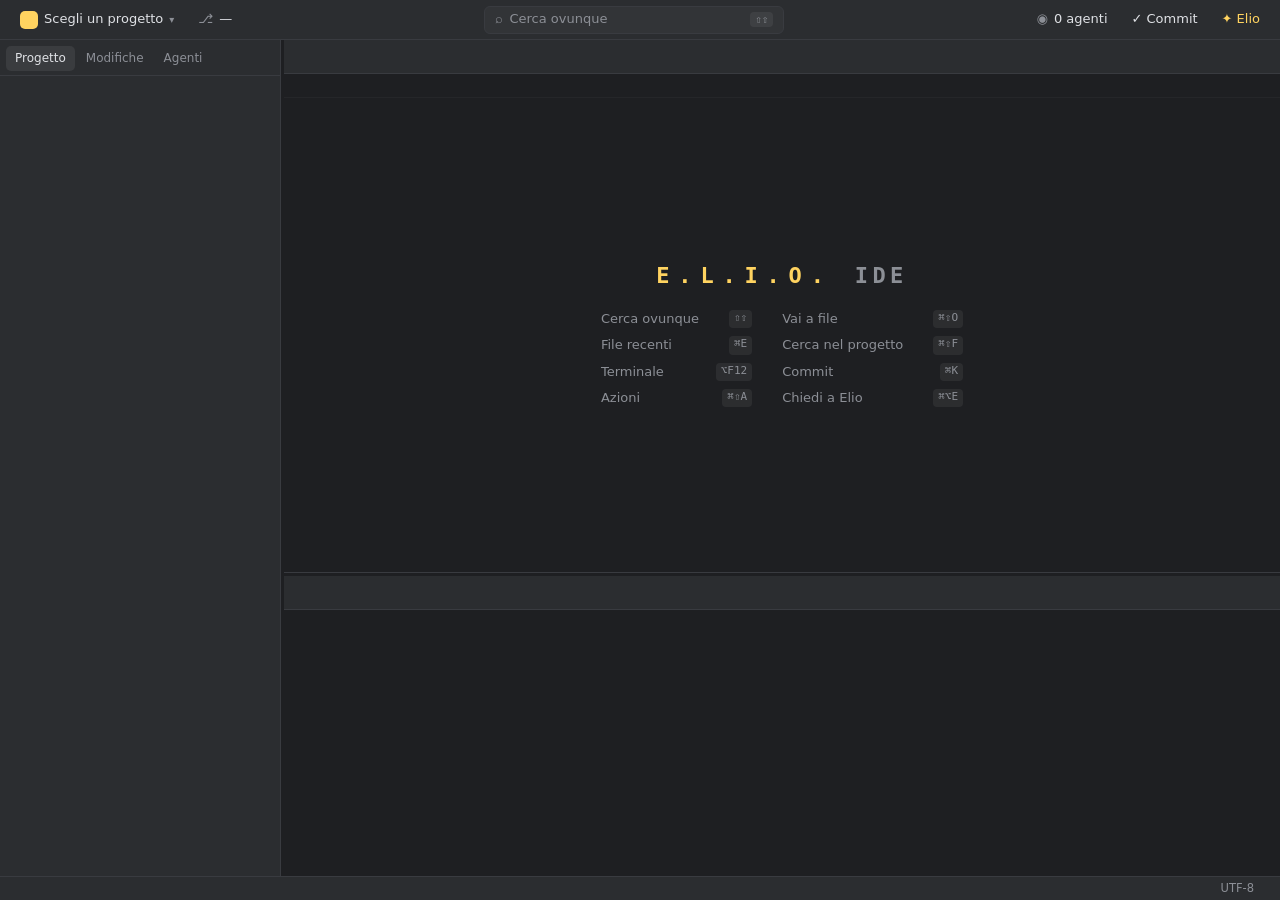
==== ide/index.html @ a1b3b277 "IDE inside Elio, Elio programs itself, mission reports in the app, phone voice fixes IDE (⌥⌘I, open_" ====
<!doctype html>
<html lang="it">
<head>
<meta charset="utf-8">
<title>Elio IDE</title>
<link rel="stylesheet" href="vendor/xterm/xterm.css">
<link rel="stylesheet" href="ide.css">
</head>
<body>
<div id="app">
  <header id="toolbar">
    <button id="projectBtn" class="tb-btn" title="Cambia progetto"><span class="dot"></span><span id="projectName">Scegli un progetto</span><span class="caret">▾</span></button>
    <button id="branchBtn" class="tb-btn" title="Branch"><span class="ico">⎇</span><span id="branchName">—</span></button>
    <span class="spacer"></span>
    <button id="searchBtn" class="tb-btn wide" title="Cerca ovunque (⇧⇧)"><span class="ico">⌕</span>Cerca ovunque <kbd>⇧⇧</kbd></button>
    <span class="spacer"></span>
    <button id="agentsBtn" class="tb-btn" title="Agenti"><span class="ico">◉</span><span id="agentsCount">0 agenti</span></button>
    <button id="commitBtn" class="tb-btn" title="Commit (⌘K)">✓ Commit</button>
    <button id="askBtn" class="tb-btn accent" title="Chiedi a Elio (⌘⌥E)">✦ Elio</button>
  </header>
  <div id="main">
    <aside id="side">
      <nav id="sideTabs">
        <button data-side="project" class="on" title="Progetto (⌘1)">Progetto</button>
        <button data-side="changes" title="Modifiche (⌘0)">Modifiche <span id="changesCount"></span></button>
        <button data-side="agents" title="Agenti">Agenti</button>
      </nav>
      <div id="sideBody">
        <div id="tree" class="side-pane on"></div>
        <div id="changes" class="side-pane"></div>
        <div id="agentsList" class="side-pane"></div>
      </div>
    </aside>
    <div id="vsplit" class="splitter v"></div>
    <section id="center">
      <div id="tabs"></div>
      <div id="crumbs"></div>
      <div id="banner" class="hidden"></div>
      <div id="editorWrap">
        <div id="editor"></div>
        <div id="diffEditor" class="hidden"></div>
        <div id="welcome">
          <div class="logo">E.L.I.O. <span>IDE</span></div>
          <div class="hints">
            <div><span>Cerca ovunque</span><kbd>⇧⇧</kbd></div>
            <div><span>Vai a file</span><kbd>⌘⇧O</kbd></div>
            <div><span>File recenti</span><kbd>⌘E</kbd></div>
            <div><span>Cerca nel progetto</span><kbd>⌘⇧F</kbd></div>
            <div><span>Terminale</span><kbd>⌥F12</kbd></div>
            <div><span>Commit</span><kbd>⌘K</kbd></div>
            <div><span>Azioni</span><kbd>⌘⇧A</kbd></div>
            <div><span>Chiedi a Elio</span><kbd>⌘⌥E</kbd></div>
          </div>
        </div>
      </div>
      <div id="hsplit" class="splitter h"></div>
      <div id="panel">
        <nav id="panelTabs"></nav>
        <div id="panelBody"></div>
      </div>
    </section>
  </div>
  <footer id="status">
    <span id="stBranch"></span>
    <span id="stAgents" class="click"></span>
    <span class="spacer"></span>
    <span id="stMsg"></span>
    <span id="stPos"></span>
    <span id="stLang"></span>
    <span id="stIndent"></span>
    <span>UTF-8</span>
    <span id="stSave"></span>
  </footer>
</div>

<div id="palette" class="overlay hidden">
  <div class="pal">
    <div class="pal-head"><span id="palTitle">Cerca ovunque</span><span id="palHint"></span></div>
    <input id="palInput" autocomplete="off" spellcheck="false">
    <div id="palList"></div>
  </div>
</div>

<div id="dialog" class="overlay hidden"><div class="dlg" id="dlgBody"></div></div>
<div id="ctx" class="hidden"></div>
<div id="toast" class="hidden"></div>

<script src="vendor/xterm/xterm.js"></script>
<script src="vendor/xterm/addon-fit.js"></script>
<script src="vendor/xterm/addon-search.js"></script>
<script src="vendor/xterm/addon-web-links.js"></script>
<script src="vendor/monaco/vs/loader.js"></script>
<script src="ide.js"></script>
</body>
</html>
---- ide/ide.css ----
/* Darcula-like (PHPStorm's new UI, dark) with Elio's yellow accent. */
:root {
  --bg: #1E1F22; --panel: #2B2D30; --panel-2: #26282C; --line: #393B40; --hover: #2E436E55; --sel: #2E436E;
  --text: #DFE1E5; --dim: #8C8F96; --faint: #6F737A; --accent: #FFD360; --accent-ink: #1E1F22;
  --blue: #6C9BD2; --green: #6AAB73; --red: #E06C75; --orange: #E5A24F; --brown: #D5756C; --purple: #B39DF0;
  --mono: "JetBrains Mono", ui-monospace, "SF Mono", Menlo, monospace;
}
* { box-sizing: border-box; }
html, body { margin: 0; height: 100%; background: var(--bg); color: var(--text);
  font: 13px/1.4 -apple-system, BlinkMacSystemFont, "SF Pro Text", system-ui, sans-serif; overflow: hidden;
  -webkit-user-select: none; user-select: none; }
#app { display: flex; flex-direction: column; height: 100%; }
button { font: inherit; color: inherit; background: none; border: 0; cursor: default; }
kbd { font: 11px var(--mono); color: var(--dim); background: #ffffff10; border-radius: 4px; padding: 1px 5px; margin-left: 6px; }
.hidden { display: none !important; }

/* Toolbar */
#toolbar { display: flex; align-items: center; gap: 4px; height: 40px; padding: 0 10px; background: var(--panel);
  border-bottom: 1px solid var(--line); }
.tb-btn { display: inline-flex; align-items: center; gap: 6px; height: 28px; padding: 0 10px; border-radius: 6px; color: var(--text); }
.tb-btn:hover { background: #ffffff10; }
.tb-btn .ico { color: var(--dim); }
.tb-btn .caret { color: var(--dim); font-size: 10px; }
.tb-btn .dot { width: 18px; height: 18px; border-radius: 5px; background: var(--accent); }
.tb-btn.wide { min-width: 300px; justify-content: flex-start; background: #ffffff08; color: var(--dim); border: 1px solid var(--line); }
.tb-btn.wide kbd { margin-left: auto; }
.tb-btn.accent { color: var(--accent); }
.spacer { flex: 1; }

/* Layout */
#main { flex: 1; display: flex; min-height: 0; }
#side { width: 280px; min-width: 160px; display: flex; flex-direction: column; background: var(--panel); }
#sideTabs { display: flex; gap: 2px; padding: 6px 6px 4px; border-bottom: 1px solid var(--line); }
#sideTabs button { padding: 4px 9px; border-radius: 5px; color: var(--dim); font-size: 12px; }
#sideTabs button.on { color: var(--text); background: #ffffff12; }
#changesCount { color: var(--accent); font-size: 11px; }
#sideBody { flex: 1; min-height: 0; position: relative; }
.side-pane { position: absolute; inset: 0; overflow: auto; display: none; padding: 4px 0 20px; }
.side-pane.on { display: block; }
.splitter.v { width: 4px; cursor: col-resize; background: var(--bg); border-left: 1px solid var(--line); }
.splitter.h { height: 4px; cursor: row-resize; background: var(--bg); border-top: 1px solid var(--line); }
#center { flex: 1; display: flex; flex-direction: column; min-width: 0; }

/* Tree */
.row { display: flex; align-items: center; gap: 5px; height: 24px; padding-right: 8px; white-space: nowrap; color: var(--text); }
.row:hover { background: #ffffff0a; }
.row.sel { background: var(--sel); }
.row .tw { width: 12px; text-align: center; color: var(--faint); font-size: 9px; flex: none; }
.row .ic { width: 16px; text-align: center; flex: none; font-size: 11px; }
.row .nm { overflow: hidden; text-overflow: ellipsis; }
.row.dim .nm { color: var(--faint); }
.row.g-M .nm { color: var(--blue); } .row.g-A .nm { color: var(--green); } .row.g-U .nm { color: var(--brown); }
.row.g-D .nm { color: var(--faint); text-decoration: line-through; }
.row.flash { animation: flash 1.6s ease-out; }
@keyframes flash { 0% { background: #FFD36044; } 100% { background: transparent; } }

/* Changes / agents lists */
.sect { padding: 8px 10px 4px; font: 600 10.5px var(--mono); letter-spacing: .08em; color: var(--faint); text-transform: uppercase;
  display: flex; justify-content: space-between; }
.sect button { color: var(--accent); font: 600 11px -apple-system, system-ui; text-transform: none; letter-spacing: 0; }
.chg { display: flex; align-items: center; gap: 6px; height: 24px; padding: 0 10px; }
.chg:hover { background: #ffffff0a; }
.chg .code { font: 600 10px var(--mono); width: 18px; text-align: center; border-radius: 3px; }
.chg .code.M { color: var(--blue); } .chg .code.A, .chg .code.U { color: var(--green); } .chg .code.D { color: var(--red); }
.chg .p { overflow: hidden; text-overflow: ellipsis; white-space: nowrap; }
.chg .dir { color: var(--faint); font-size: 11.5px; margin-left: 4px; overflow: hidden; text-overflow: ellipsis; white-space: nowrap; }
.agent { padding: 8px 10px; border-bottom: 1px solid #ffffff08; }
.agent:hover { background: #ffffff08; }
.agent .top { display: flex; align-items: center; gap: 6px; }
.agent .st { width: 8px; height: 8px; border-radius: 50%; background: var(--faint); flex: none; }
.agent .st.running { background: var(--green); box-shadow: 0 0 6px var(--green); }
.agent .st.waitingConfirmation { background: var(--orange); }
.agent .st.failed { background: var(--red); }
.agent .st.done { background: var(--accent); }
.agent .nm { font-weight: 600; overflow: hidden; text-overflow: ellipsis; white-space: nowrap; }
.agent .now { color: var(--dim); font-size: 12px; margin-top: 3px; overflow: hidden; text-overflow: ellipsis; display: -webkit-box;
  -webkit-line-clamp: 2; -webkit-box-orient: vertical; }
.agent .meta { color: var(--faint); font: 10.5px var(--mono); margin-top: 3px; }
.empty { color: var(--faint); padding: 12px; font-size: 12px; }

/* Tabs */
#tabs { display: flex; height: 34px; background: var(--panel); border-bottom: 1px solid var(--line); overflow-x: auto; flex: none; }
#tabs::-webkit-scrollbar { height: 0; }
.tab { display: flex; align-items: center; gap: 6px; padding: 0 8px 0 12px; border-right: 1px solid var(--line); white-space: nowrap;
  color: var(--dim); font-size: 12.5px; position: relative; }
.tab.on { color: var(--text); background: var(--bg); }
.tab.on::after { content: ""; position: absolute; left: 0; right: 0; bottom: 0; height: 2px; background: var(--accent); }
.tab .x { width: 16px; height: 16px; border-radius: 4px; display: grid; place-items: center; color: var(--faint); font-size: 11px; }
.tab .x:hover { background: #ffffff18; color: var(--text); }
.tab.dirty .x::before { content: "●"; font-size: 9px; color: var(--text); }
.tab.dirty .x { font-size: 0; }
.tab.dirty .x:hover { font-size: 11px; } .tab.dirty .x:hover::before { content: ""; }
.tab.g-M .nm { color: var(--blue); } .tab.g-A .nm, .tab.g-U .nm { color: var(--green); }
.tab .badge { font: 600 9px var(--mono); color: var(--accent-ink); background: var(--accent); border-radius: 3px; padding: 0 3px; }
#crumbs { height: 24px; display: flex; align-items: center; gap: 4px; padding: 0 12px; color: var(--faint); font-size: 12px;
  border-bottom: 1px solid #ffffff08; flex: none; white-space: nowrap; overflow: hidden; }
#crumbs span.sep { color: #ffffff30; }
#banner { display: flex; align-items: center; gap: 10px; padding: 6px 12px; background: #3D3223; color: #F0D9A8; font-size: 12.5px; }
#banner button { color: var(--accent); font-weight: 600; }
#editorWrap { flex: 1; position: relative; min-height: 80px; }
#editor, #diffEditor { position: absolute; inset: 0; }
#welcome { position: absolute; inset: 0; display: grid; place-content: center; gap: 22px; background: var(--bg); }
#welcome .logo { font: 700 22px var(--mono); letter-spacing: .4em; text-align: center; color: var(--accent); }
#welcome .logo span { color: var(--dim); letter-spacing: .2em; }
#welcome .hints { display: grid; grid-template-columns: auto auto; gap: 8px 30px; color: var(--dim); }
#welcome .hints div { display: flex; justify-content: space-between; gap: 24px; }

/* Bottom panel */
#panel { height: 300px; min-height: 0; display: flex; flex-direction: column; background: var(--bg); flex: none; }
#panel.collapsed { height: 34px !important; }
#panelTabs { display: flex; align-items: center; gap: 2px; height: 34px; padding: 0 6px; background: var(--panel); border-bottom: 1px solid var(--line);
  overflow-x: auto; flex: none; }
#panelTabs::-webkit-scrollbar { height: 0; }
.ptab { display: flex; align-items: center; gap: 6px; height: 26px; padding: 0 8px; border-radius: 5px; color: var(--dim); white-space: nowrap; font-size: 12px; }
.ptab.on { color: var(--text); background: #ffffff12; }
.ptab .x { color: var(--faint); font-size: 11px; padding: 0 2px; }
.ptab .x:hover { color: var(--text); }
.ptab .st { width: 7px; height: 7px; border-radius: 50%; background: var(--faint); }
.ptab .st.running { background: var(--green); } .ptab .st.waitingConfirmation { background: var(--orange); }
.ptab .st.done { background: var(--accent); } .ptab .st.failed { background: var(--red); }
.ptab.add { color: var(--accent); }
#panelBody { flex: 1; min-height: 0; position: relative; }
.pane { position: absolute; inset: 0; display: none; flex-direction: column; }
.pane.on { display: flex; }
.term { flex: 1; min-height: 0; padding: 4px 0 0 8px; }
.agent-head { display: flex; align-items: center; gap: 10px; padding: 6px 10px; border-bottom: 1px solid var(--line); background: var(--panel-2); }
.agent-head .now { color: var(--text); font-weight: 500; overflow: hidden; text-overflow: ellipsis; white-space: nowrap; flex: 1; }
.agent-head .bar { width: 80px; height: 3px; background: #ffffff15; border-radius: 2px; overflow: hidden; }
.agent-head .bar i { display: block; height: 100%; background: var(--accent); }
.agent-head button { color: var(--dim); padding: 2px 6px; border-radius: 4px; }
.agent-head button:hover { background: #ffffff12; color: var(--text); }
.agent-input { display: flex; gap: 8px; padding: 6px 10px; border-top: 1px solid var(--line); background: var(--panel-2); }
.agent-input input { flex: 1; background: #ffffff0a; border: 1px solid var(--line); border-radius: 6px; padding: 6px 10px; color: var(--text);
  font: 12.5px var(--mono); outline: none; -webkit-user-select: text; user-select: text; }
.agent-input input:focus { border-color: #FFD36088; }
.agent-input button { color: var(--accent); font-weight: 600; }
/* Find in path */
.search-bar { display: flex; gap: 6px; padding: 6px 10px; border-bottom: 1px solid var(--line); background: var(--panel-2); align-items: center; }
.search-bar input { flex: 1; background: #ffffff0a; border: 1px solid var(--line); border-radius: 6px; padding: 5px 9px; color: var(--text);
  font: 12.5px var(--mono); outline: none; -webkit-user-select: text; user-select: text; }
.search-bar .opt { color: var(--dim); font: 600 11px var(--mono); padding: 3px 6px; border-radius: 4px; border: 1px solid transparent; }
.search-bar .opt.on { color: var(--accent); border-color: #FFD36066; }
.search-bar .count { color: var(--faint); font-size: 12px; }
.results { flex: 1; overflow: auto; font-size: 12.5px; }
.res-file { padding: 6px 10px 2px; color: var(--text); font-weight: 600; display: flex; gap: 6px; }
.res-file .dir { color: var(--faint); font-weight: 400; }
.res-line { display: flex; gap: 10px; padding: 2px 10px 2px 26px; font: 12px var(--mono); color: var(--dim); white-space: pre; overflow: hidden; }
.res-line:hover { background: #ffffff0a; color: var(--text); }
.res-line .n { color: var(--faint); min-width: 36px; text-align: right; }
.res-line mark { background: #FFD36040; color: var(--text); border-radius: 2px; }

/* Status bar */
#status { display: flex; align-items: center; gap: 14px; height: 24px; padding: 0 12px; background: var(--panel); border-top: 1px solid var(--line);
  color: var(--dim); font-size: 11.5px; flex: none; }
#status .click:hover { color: var(--text); }
#stSave.saving { color: var(--accent); }

/* Palette */
.overlay { position: fixed; inset: 0; background: #00000055; display: flex; justify-content: center; align-items: flex-start; z-index: 50; }
.pal { margin-top: 90px; width: 640px; max-width: calc(100% - 40px); background: var(--panel); border: 1px solid var(--line);
  border-radius: 10px; box-shadow: 0 20px 60px #000a; overflow: hidden; }
.pal-head { display: flex; justify-content: space-between; padding: 10px 14px 4px; color: var(--dim); font-size: 12px; }
#palInput { width: 100%; background: transparent; border: 0; border-bottom: 1px solid var(--line); padding: 8px 14px 10px; color: var(--text);
  font: 15px -apple-system, system-ui; outline: none; -webkit-user-select: text; user-select: text; }
#palList { max-height: 420px; overflow: auto; padding: 4px 0; }
.pi { display: flex; align-items: center; gap: 8px; padding: 6px 14px; }
.pi.on { background: var(--sel); }
.pi .ic { width: 16px; text-align: center; flex: none; }
.pi .t { white-space: nowrap; overflow: hidden; text-overflow: ellipsis; }
.pi .t b { color: var(--accent); font-weight: 600; }
.pi .sub { color: var(--faint); font-size: 12px; margin-left: auto; white-space: nowrap; overflow: hidden; text-overflow: ellipsis; max-width: 50%; }
.pi .kb { margin-left: auto; }
.pi-sect { padding: 6px 14px 2px; color: var(--faint); font: 600 10.5px var(--mono); letter-spacing: .08em; text-transform: uppercase; }

/* Dialog */
.dlg { margin-top: 110px; width: 560px; max-width: calc(100% - 40px); background: var(--panel); border: 1px solid var(--line); border-radius: 10px;
  box-shadow: 0 20px 60px #000a; padding: 16px; }
.dlg h3 { margin: 0 0 10px; font-size: 14px; }
.dlg textarea, .dlg input[type=text] { width: 100%; background: var(--bg); border: 1px solid var(--line); border-radius: 6px; color: var(--text);
  padding: 8px 10px; font: 13px -apple-system, system-ui; outline: none; -webkit-user-select: text; user-select: text; resize: vertical; }
.dlg textarea:focus, .dlg input[type=text]:focus { border-color: #FFD36088; }
.dlg .files { max-height: 220px; overflow: auto; margin: 8px 0 12px; border: 1px solid var(--line); border-radius: 6px; }
.dlg .files label { display: flex; align-items: center; gap: 8px; padding: 4px 8px; font-size: 12.5px; }
.dlg .row-btn { display: flex; justify-content: flex-end; gap: 8px; margin-top: 12px; }
.btn { padding: 6px 14px; border-radius: 6px; border: 1px solid var(--line); color: var(--text); }
.btn.go { background: var(--accent); color: var(--accent-ink); border-color: transparent; font-weight: 600; }
.btn.danger { color: var(--red); }
.dlg .note { color: var(--dim); font-size: 12px; margin-top: 6px; }
.dlg pre { background: var(--bg); border-radius: 6px; padding: 8px; font: 11.5px var(--mono); max-height: 200px; overflow: auto; white-space: pre-wrap;
  color: var(--dim); -webkit-user-select: text; user-select: text; }

/* Context menu */
#ctx { position: fixed; z-index: 60; min-width: 220px; background: var(--panel); border: 1px solid var(--line); border-radius: 8px;
  box-shadow: 0 10px 30px #000a; padding: 4px; }
#ctx .mi { display: flex; justify-content: space-between; gap: 20px; padding: 5px 10px; border-radius: 5px; }
#ctx .mi:hover { background: var(--sel); }
#ctx .mi .k { color: var(--faint); font-size: 11.5px; }
#ctx .sep { height: 1px; background: var(--line); margin: 4px 6px; }
#toast { position: fixed; bottom: 36px; right: 16px; z-index: 70; background: var(--panel); border: 1px solid var(--line); border-radius: 8px;
  padding: 9px 14px; box-shadow: 0 10px 30px #000a; max-width: 420px; }

/* Monaco gutter markers (changes vs HEAD) */
.gm-add { border-left: 3px solid var(--green); margin-left: 3px; }
.gm-mod { border-left: 3px solid var(--blue); margin-left: 3px; }
.gm-del { border-left: 3px solid var(--red); margin-left: 3px; height: 4px !important; margin-top: -2px; }
.agent-edit-line { background: #FFD36014; }
::-webkit-scrollbar { width: 10px; height: 10px; }
::-webkit-scrollbar-thumb { background: #ffffff1c; border-radius: 6px; border: 2px solid transparent; background-clip: content-box; }
::-webkit-scrollbar-corner { background: transparent; }
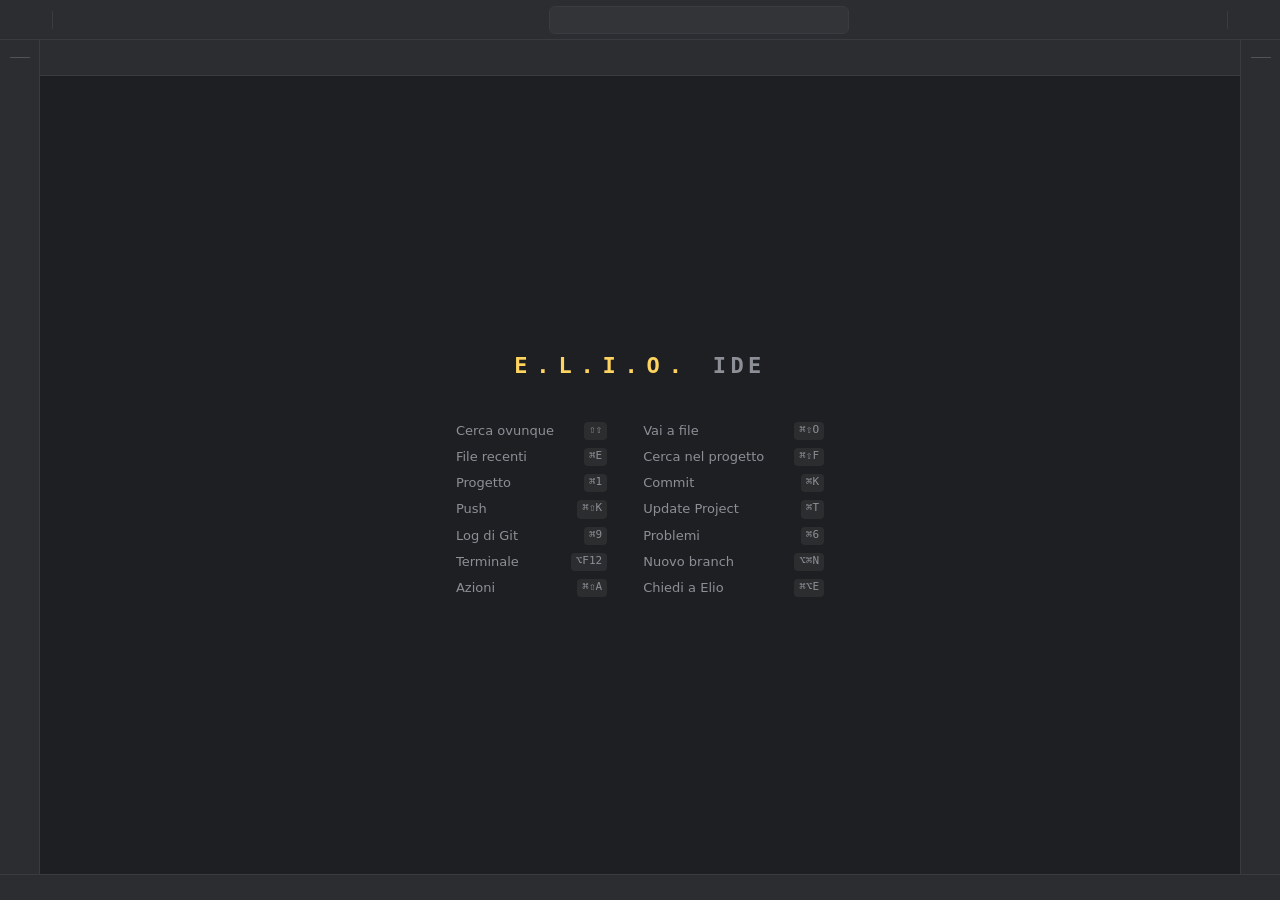
==== commit da09b055: "Monitors for anything, real phone notifications and inbox, PhpStorm-style IDE with DB/SSH, security " ====
--- a/ide/index.html
+++ b/ide/index.html
@@ -5,71 +5,91 @@
 <title>Elio IDE</title>
 <link rel="stylesheet" href="vendor/xterm/xterm.css">
 <link rel="stylesheet" href="ide.css">
+<link rel="stylesheet" href="connections.css">
 </head>
 <body>
 <div id="app">
   <header id="toolbar">
-    <button id="projectBtn" class="tb-btn" title="Cambia progetto"><span class="dot"></span><span id="projectName">Scegli un progetto</span><span class="caret">▾</span></button>
-    <button id="branchBtn" class="tb-btn" title="Branch"><span class="ico">⎇</span><span id="branchName">—</span></button>
+    <button id="projectBtn" class="tb-btn" title="Progetti del workspace"></button>
+    <button id="branchBtn" class="tb-btn" title="Branch e azioni Git"></button>
+    <span class="tb-sep"></span>
+    <button id="updateBtn" class="tb-ico update" title="Update Project… (⌘T)"></button>
+    <button id="commitBtn" class="tb-ico commit" title="Commit… (⌘K)"></button>
+    <button id="pushBtn" class="tb-ico push" title="Push… (⌘⇧K)"></button>
+    <button id="historyBtn" class="tb-ico" title="Log di Git (⌘9)"></button>
     <span class="spacer"></span>
-    <button id="searchBtn" class="tb-btn wide" title="Cerca ovunque (⇧⇧)"><span class="ico">⌕</span>Cerca ovunque <kbd>⇧⇧</kbd></button>
+    <button id="searchBtn" class="tb-btn wide" title="Cerca ovunque (⇧⇧)"></button>
     <span class="spacer"></span>
-    <button id="agentsBtn" class="tb-btn" title="Agenti"><span class="ico">◉</span><span id="agentsCount">0 agenti</span></button>
-    <button id="commitBtn" class="tb-btn" title="Commit (⌘K)">✓ Commit</button>
-    <button id="askBtn" class="tb-btn accent" title="Chiedi a Elio (⌘⌥E)">✦ Elio</button>
+    <span id="runWidget"></span>
+    <span class="tb-sep"></span>
+    <button id="agentsBtn" class="tb-btn" title="Agenti"></button>
+    <button id="askBtn" class="tb-btn accent" title="Chiedi a Elio (⌘⌥E)"></button>
   </header>
   <div id="main">
-    <aside id="side">
-      <nav id="sideTabs">
-        <button data-side="project" class="on" title="Progetto (⌘1)">Progetto</button>
-        <button data-side="changes" title="Modifiche (⌘0)">Modifiche <span id="changesCount"></span></button>
-        <button data-side="agents" title="Agenti">Agenti</button>
-      </nav>
-      <div id="sideBody">
-        <div id="tree" class="side-pane on"></div>
-        <div id="changes" class="side-pane"></div>
-        <div id="agentsList" class="side-pane"></div>
-      </div>
+    <nav id="strip"><div id="stripTop" class="grp"></div><span id="stripSep" class="grp-sep"></span><div id="stripTop2" class="grp"></div><div id="stripMore"></div><span class="spacer"></span><div id="stripBottom" class="grp"></div></nav>
+    <aside id="side" class="dock hidden">
+      <div id="sideA" class="slot hidden"><div id="sideHead" class="tw-head"></div><div id="sideBody" class="tw-body"></div></div>
+      <div id="sideSplit" class="splitter h hidden"></div>
+      <div id="sideB" class="slot hidden"><div id="sideHead2" class="tw-head"></div><div id="sideBody2" class="tw-body"></div></div>
     </aside>
-    <div id="vsplit" class="splitter v"></div>
+    <div id="vsplit" class="splitter v hidden"></div>
     <section id="center">
       <div id="tabs"></div>
-      <div id="crumbs"></div>
+      <div id="diffBar" class="hidden"></div>
       <div id="banner" class="hidden"></div>
       <div id="editorWrap">
         <div id="editor"></div>
         <div id="diffEditor" class="hidden"></div>
         <div id="welcome">
           <div class="logo">E.L.I.O. <span>IDE</span></div>
+          <div class="start"></div>
           <div class="hints">
             <div><span>Cerca ovunque</span><kbd>⇧⇧</kbd></div>
             <div><span>Vai a file</span><kbd>⌘⇧O</kbd></div>
             <div><span>File recenti</span><kbd>⌘E</kbd></div>
             <div><span>Cerca nel progetto</span><kbd>⌘⇧F</kbd></div>
+            <div><span>Progetto</span><kbd>⌘1</kbd></div>
+            <div><span>Commit</span><kbd>⌘K</kbd></div>
+            <div><span>Push</span><kbd>⌘⇧K</kbd></div>
+            <div><span>Update Project</span><kbd>⌘T</kbd></div>
+            <div><span>Log di Git</span><kbd>⌘9</kbd></div>
+            <div><span>Problemi</span><kbd>⌘6</kbd></div>
             <div><span>Terminale</span><kbd>⌥F12</kbd></div>
-            <div><span>Commit</span><kbd>⌘K</kbd></div>
+            <div><span>Nuovo branch</span><kbd>⌥⌘N</kbd></div>
             <div><span>Azioni</span><kbd>⌘⇧A</kbd></div>
             <div><span>Chiedi a Elio</span><kbd>⌘⌥E</kbd></div>
           </div>
         </div>
       </div>
-      <div id="hsplit" class="splitter h"></div>
-      <div id="panel">
-        <nav id="panelTabs"></nav>
-        <div id="panelBody"></div>
+      <div id="hsplit" class="splitter h hidden"></div>
+      <div id="panel" class="dock hidden">
+        <div id="panelA" class="slot hidden"><div id="panelHead" class="tw-head"></div><div id="panelBody" class="tw-body"></div></div>
+        <div id="panelSplit" class="splitter v hidden"></div>
+        <div id="panelB" class="slot hidden"><div id="panelHead2" class="tw-head"></div><div id="panelBody2" class="tw-body"></div></div>
       </div>
     </section>
+    <div id="rvsplit" class="splitter v hidden"></div>
+    <aside id="rside" class="dock hidden">
+      <div id="rsideA" class="slot hidden"><div id="rsideHead" class="tw-head"></div><div id="rsideBody" class="tw-body"></div></div>
+      <div id="rsideSplit" class="splitter h hidden"></div>
+      <div id="rsideB" class="slot hidden"><div id="rsideHead2" class="tw-head"></div><div id="rsideBody2" class="tw-body"></div></div>
+    </aside>
+    <nav id="rstrip"><div id="rstripTop" class="grp"></div><span id="rstripSep" class="grp-sep"></span><div id="rstripTop2" class="grp"></div><span class="spacer"></span><div id="rstripBottom" class="grp"></div></nav>
   </div>
   <footer id="status">
-    <span id="stBranch"></span>
-    <span id="stAgents" class="click"></span>
+    <div id="crumbs"></div>
     <span class="spacer"></span>
     <span id="stMsg"></span>
-    <span id="stPos"></span>
+    <span id="stSave"></span>
+    <span id="stProblems" class="click"></span>
+    <span id="stPos" class="click"></span>
+    <span id="stEol"></span>
+    <span id="stEnc"></span>
+    <span id="stIndent"></span>
     <span id="stLang"></span>
-    <span id="stIndent"></span>
-    <span>UTF-8</span>
-    <span id="stSave"></span>
+    <span id="stBranch" class="click"></span>
+    <span id="stAgents" class="click"></span>
+    <span id="stElio" class="click"></span>
   </footer>
 </div>
 
@@ -82,7 +102,6 @@
 </div>
 
 <div id="dialog" class="overlay hidden"><div class="dlg" id="dlgBody"></div></div>
-<div id="ctx" class="hidden"></div>
 <div id="toast" class="hidden"></div>
 
 <script src="vendor/xterm/xterm.js"></script>
@@ -90,6 +109,13 @@
 <script src="vendor/xterm/addon-search.js"></script>
 <script src="vendor/xterm/addon-web-links.js"></script>
 <script src="vendor/monaco/vs/loader.js"></script>
+<script src="icons.js"></script>
 <script src="ide.js"></script>
+<script src="git.js"></script>
+<script src="gitlog.js"></script>
+<script src="problems.js"></script>
+<script src="structure.js"></script>
+<script src="run.js"></script>
+<script src="connections.js"></script>
 </body>
 </html>
--- a/ide/ide.css
+++ b/ide/ide.css
@@ -1,209 +1,520 @@
-/* Darcula-like (PHPStorm's new UI, dark) with Elio's yellow accent. */
+/* Darcula (PhpStorm's new UI, dark) with Elio's yellow accent. */
 :root {
-  --bg: #1E1F22; --panel: #2B2D30; --panel-2: #26282C; --line: #393B40; --hover: #2E436E55; --sel: #2E436E;
+  --bg: #1E1F22; --panel: #2B2D30; --panel-2: #26282C; --line: #393B40; --line-2: #2F3135; --hover: #ffffff0d; --sel: #2E436E; --sel-dim: #2E436E88;
   --text: #DFE1E5; --dim: #8C8F96; --faint: #6F737A; --accent: #FFD360; --accent-ink: #1E1F22;
-  --blue: #6C9BD2; --green: #6AAB73; --red: #E06C75; --orange: #E5A24F; --brown: #D5756C; --purple: #B39DF0;
+  --blue: #548AF7; --green: #6AAB73; --red: #E06C75; --orange: #E5A24F; --brown: #D5756C; --purple: #B39DF0;
+  /* Git states (PhpStorm dark scheme) */
+  --g-mod: #6897BB; --g-add: #629755; --g-new: #D1675A; --g-ign: #848504; --g-conf: #E55C5C; --g-del: #6C707E; --g-ren: #3A8484;
   --mono: "JetBrains Mono", ui-monospace, "SF Mono", Menlo, monospace;
 }
 * { box-sizing: border-box; }
 html, body { margin: 0; height: 100%; background: var(--bg); color: var(--text);
   font: 13px/1.4 -apple-system, BlinkMacSystemFont, "SF Pro Text", system-ui, sans-serif; overflow: hidden;
   -webkit-user-select: none; user-select: none; }
+body.dragging, body.dragging * { cursor: inherit !important; }
 #app { display: flex; flex-direction: column; height: 100%; }
 button { font: inherit; color: inherit; background: none; border: 0; cursor: default; }
+button:disabled { opacity: .4; }
 kbd { font: 11px var(--mono); color: var(--dim); background: #ffffff10; border-radius: 4px; padding: 1px 5px; margin-left: 6px; }
 .hidden { display: none !important; }
+.spacer { flex: 1; }
+svg.i { width: 16px; height: 16px; flex: none; fill: none; stroke: currentColor; stroke-width: 1.5; stroke-linecap: round; stroke-linejoin: round; }
+svg.fi { width: 16px; height: 16px; flex: none; display: block; }
+.ico { display: inline-flex; align-items: center; }
+.link { color: var(--blue); cursor: pointer; }
+.link:hover { text-decoration: underline; }
 
 /* Toolbar */
-#toolbar { display: flex; align-items: center; gap: 4px; height: 40px; padding: 0 10px; background: var(--panel);
-  border-bottom: 1px solid var(--line); }
-.tb-btn { display: inline-flex; align-items: center; gap: 6px; height: 28px; padding: 0 10px; border-radius: 6px; color: var(--text); }
+#toolbar { display: flex; align-items: center; gap: 2px; height: 40px; padding: 0 10px; background: var(--panel);
+  border-bottom: 1px solid var(--line); -webkit-app-region: drag; }
+#toolbar button, #toolbar #runWidget { -webkit-app-region: no-drag; }
+.tb-btn { display: inline-flex; align-items: center; gap: 6px; height: 28px; padding: 0 8px; border-radius: 6px; color: var(--text); white-space: nowrap; }
 .tb-btn:hover { background: #ffffff10; }
-.tb-btn .ico { color: var(--dim); }
-.tb-btn .caret { color: var(--dim); font-size: 10px; }
-.tb-btn .dot { width: 18px; height: 18px; border-radius: 5px; background: var(--accent); }
+.tb-btn svg.i { color: var(--dim); }
+.tb-btn svg.caret { width: 12px; height: 12px; color: var(--dim); margin-left: -2px; }
 .tb-btn.wide { min-width: 300px; justify-content: flex-start; background: #ffffff08; color: var(--dim); border: 1px solid var(--line); }
 .tb-btn.wide kbd { margin-left: auto; }
-.tb-btn.accent { color: var(--accent); }
-.spacer { flex: 1; }
+.tb-btn.accent, .tb-btn.accent svg.i { color: var(--accent); }
+.tb-sep { width: 1px; height: 18px; background: var(--line); margin: 0 6px; }
+.tb-ico { display: inline-grid; place-items: center; width: 28px; height: 28px; border-radius: 6px; color: var(--dim); flex: none; }
+.tb-ico:hover:not(:disabled) { background: #ffffff12; color: var(--text); }
+.tb-ico.on { background: #ffffff16; color: var(--text); }
+.tb-ico.update { color: #5E9BEA; } .tb-ico.commit { color: #6AAB73; } .tb-ico.push { color: #6AAB73; }
+.pbadge { width: 20px; height: 20px; border-radius: 5px; display: grid; place-items: center; font: 700 10px -apple-system, system-ui; color: #fff; }
+#projectBtn { font-weight: 600; }
+#branchBtn #branchName { max-width: 260px; overflow: hidden; text-overflow: ellipsis; }
+#branchBtn.state #branchName { color: var(--orange); }
+#branchSync { display: inline-flex; gap: 4px; font: 11px var(--mono); }
+#branchSync span, .pop-row .info span.ahead, .pop-row .info span.behind { display: inline-flex; align-items: center; gap: 1px; }
+#branchSync svg.i, .pop-row .info svg.i { width: 11px; height: 11px; }
+.ahead { color: #6AAB73; } .behind { color: #5E9BEA; }
+#runWidget { display: inline-flex; align-items: center; gap: 1px; }
+#runWidget .rw-name svg.dim { color: #6AAB73; }
+#runWidget .play { color: #6AAB73; } #runWidget .stop { color: var(--red); }
 
 /* Layout */
 #main { flex: 1; display: flex; min-height: 0; }
-#side { width: 280px; min-width: 160px; display: flex; flex-direction: column; background: var(--panel); }
-#sideTabs { display: flex; gap: 2px; padding: 6px 6px 4px; border-bottom: 1px solid var(--line); }
-#sideTabs button { padding: 4px 9px; border-radius: 5px; color: var(--dim); font-size: 12px; }
-#sideTabs button.on { color: var(--text); background: #ffffff12; }
-#changesCount { color: var(--accent); font-size: 11px; }
-#sideBody { flex: 1; min-height: 0; position: relative; }
-.side-pane { position: absolute; inset: 0; overflow: auto; display: none; padding: 4px 0 20px; }
-.side-pane.on { display: block; }
-.splitter.v { width: 4px; cursor: col-resize; background: var(--bg); border-left: 1px solid var(--line); }
-.splitter.h { height: 4px; cursor: row-resize; background: var(--bg); border-top: 1px solid var(--line); }
+#strip, #rstrip { width: 40px; flex: none; display: flex; flex-direction: column; align-items: center; padding: 6px 0; background: var(--panel);
+  border-right: 1px solid var(--line); }
+#rstrip { border-right: 0; border-left: 1px solid var(--line); }
+#strip .grp, #rstrip .grp { display: flex; flex-direction: column; gap: 4px; align-items: center; min-height: 4px; border-radius: 8px; }
+/* Dragging a strip icon: groups become visible drop targets, the line shows where it lands. */
+body.tw-dragging .grp { min-height: 34px; outline: 1px dashed #ffffff22; outline-offset: 2px; }
+body.tw-dragging .grp.drop { outline-color: #3574F0; background: #3574F014; }
+.sb.dragging { opacity: .35; }
+/* Between a side's primary and secondary icons (JetBrains: two groups at the top of each strip). */
+.grp-sep { width: 20px; height: 1px; background: #ffffff2e; margin: 7px 0; flex: none; }
+.grp-sep.empty { visibility: hidden; height: 0; margin: 2px 0; }
+body.tw-dragging .grp-sep.empty { visibility: visible; height: 1px; margin: 7px 0; }
+#stripMore { display: flex; flex-direction: column; align-items: center; margin-top: 4px; }
+.sb-drop { width: 28px; height: 2px; margin: -3px 0; border-radius: 1px; background: #3574F0; box-shadow: 0 0 0 1px #3574F055; flex: none; }
+.sb { width: 30px; height: 30px; border-radius: 7px; display: grid; place-items: center; color: #A9ACB3; position: relative; }
+.sb svg.i { width: 18px; height: 18px; }
+.sb:hover { background: #ffffff12; color: var(--text); }
+.sb.on { background: #3574F0; color: #fff; }
+.sbadge { position: absolute; top: 1px; right: 0; min-width: 13px; height: 13px; padding: 0 3px; border-radius: 7px; font: 700 8.5px/13px -apple-system, system-ui;
+  background: #5E9BEA; color: #fff; text-align: center; }
+.sbadge.error { background: #DB5C5C; }
+.sbadge:empty { min-width: 7px; width: 7px; height: 7px; top: 4px; right: 4px; padding: 0; }
+#side, #rside { width: 300px; min-width: 180px; display: flex; flex-direction: column; background: var(--panel); flex: none; min-height: 0; }
+/* Two slots per dock (side docks: one above the other; bottom dock: side by side). Short or narrow slots scroll inside. */
+.slot { display: flex; flex-direction: column; flex: 1 1 0px; min-width: 0; min-height: 0; overflow: hidden; }
+#side .slot, #rside .slot { min-height: 72px; }
+#panel .slot { min-width: 180px; }
+.tw-head { display: flex; align-items: center; gap: 2px; height: 34px; padding: 0 6px 0 12px; border-bottom: 1px solid var(--line-2); flex: none; overflow: hidden; }
+.tw-title { font-weight: 600; font-size: 12.5px; margin-right: 8px; white-space: nowrap; }
+.tw-headx { display: flex; align-items: center; gap: 2px; overflow-x: auto; min-width: 0; }
+.tw-headx::-webkit-scrollbar { height: 0; }
+.tw-head .tb-ico { width: 24px; height: 24px; }
+.tw-sep { width: 1px; height: 16px; background: var(--line); margin: 0 4px; }
+/* Slot bodies are size containers: tool windows adapt to a narrow / short slot or a wide one (@container dock). */
+.tw-body { flex: 1; min-height: 0; min-width: 0; position: relative; overflow: hidden; container-type: size; container-name: dock; }
+.tw-pane { position: absolute; inset: 0; display: none; flex-direction: column; overflow: hidden; }
+.tw-pane.on { display: flex; }
+.splitter.v { width: 1px; cursor: col-resize; background: var(--line); position: relative; flex: none; }
+.splitter.v::after { content: ""; position: absolute; inset: 0 -3px; }
+.splitter.h { height: 1px; cursor: row-resize; background: var(--line); position: relative; flex: none; }
+.splitter.h::after { content: ""; position: absolute; inset: -3px 0; z-index: 2; }
 #center { flex: 1; display: flex; flex-direction: column; min-width: 0; }
-
-/* Tree */
-.row { display: flex; align-items: center; gap: 5px; height: 24px; padding-right: 8px; white-space: nowrap; color: var(--text); }
-.row:hover { background: #ffffff0a; }
-.row.sel { background: var(--sel); }
-.row .tw { width: 12px; text-align: center; color: var(--faint); font-size: 9px; flex: none; }
-.row .ic { width: 16px; text-align: center; flex: none; font-size: 11px; }
+.empty { color: var(--faint); padding: 12px; font-size: 12px; }
+.empty-state { display: flex; flex-direction: column; gap: 8px; padding: 18px 14px; color: var(--dim); align-items: flex-start; }
+
+/* Project tree (virtualized rows) */
+.tree { flex: 1; overflow: auto; position: relative; outline: none; padding-bottom: 20px; }
+.tree-inner { position: relative; }
+.row { position: absolute; left: 0; right: 0; display: flex; align-items: center; gap: 5px; height: 22px; padding-right: 8px; white-space: nowrap; color: var(--text); }
+.row:hover { background: var(--hover); }
+.row.sel { background: #ffffff14; }
+.tree:focus .row.sel { background: var(--sel); }
+.row .tw { width: 14px; display: grid; place-items: center; color: var(--faint); flex: none; }
+.row .tw svg.i { width: 12px; height: 12px; }
+.row .ic { width: 16px; display: grid; place-items: center; flex: none; }
 .row .nm { overflow: hidden; text-overflow: ellipsis; }
+.row.root .nm { font-weight: 600; }
+.row .rpath { color: var(--faint); font-size: 12px; overflow: hidden; text-overflow: ellipsis; }
+.rbranch { display: inline-flex; align-items: center; gap: 3px; color: var(--faint); font-size: 11.5px; margin-left: 4px; }
+.rbranch svg.i { width: 11px; height: 11px; }
 .row.dim .nm { color: var(--faint); }
-.row.g-M .nm { color: var(--blue); } .row.g-A .nm { color: var(--green); } .row.g-U .nm { color: var(--brown); }
-.row.g-D .nm { color: var(--faint); text-decoration: line-through; }
+.row.drop { outline: 1px solid #3574F0; outline-offset: -1px; background: #3574F022; }
 .row.flash { animation: flash 1.6s ease-out; }
 @keyframes flash { 0% { background: #FFD36044; } 100% { background: transparent; } }
-
-/* Changes / agents lists */
-.sect { padding: 8px 10px 4px; font: 600 10.5px var(--mono); letter-spacing: .08em; color: var(--faint); text-transform: uppercase;
-  display: flex; justify-content: space-between; }
-.sect button { color: var(--accent); font: 600 11px -apple-system, system-ui; text-transform: none; letter-spacing: 0; }
-.chg { display: flex; align-items: center; gap: 6px; height: 24px; padding: 0 10px; }
-.chg:hover { background: #ffffff0a; }
-.chg .code { font: 600 10px var(--mono); width: 18px; text-align: center; border-radius: 3px; }
-.chg .code.M { color: var(--blue); } .chg .code.A, .chg .code.U { color: var(--green); } .chg .code.D { color: var(--red); }
-.chg .p { overflow: hidden; text-overflow: ellipsis; white-space: nowrap; }
-.chg .dir { color: var(--faint); font-size: 11.5px; margin-left: 4px; overflow: hidden; text-overflow: ellipsis; white-space: nowrap; }
+/* Git colors: files, folders containing changes (subtler), ignored */
+.g-M .nm, .g-R .nm { color: var(--g-mod) !important; }
+.g-A .nm { color: var(--g-add) !important; }
+.g-U .nm { color: var(--g-new) !important; }
+.g-C .nm { color: var(--g-conf) !important; font-weight: 600; }
+.g-D .nm { color: var(--g-del) !important; text-decoration: line-through; }
+.g-I .nm { color: var(--g-ign) !important; opacity: .85; }
+.g-dM .nm { color: #7FA3C2; } .g-dC .nm { color: var(--g-conf); } .g-dU .nm { color: #C98378; }
+/* Problems: wavy underline like PhpStorm */
+.p-err .nm { text-decoration: underline wavy #E55C5C; text-underline-offset: 3px; text-decoration-thickness: 1px; }
+.p-warn .nm { text-decoration: underline wavy #C9A43F88; text-underline-offset: 3px; text-decoration-thickness: 1px; }
+
+/* Lists (agents, changes) */
+.list { flex: 1; overflow: auto; }
+.sect-title { padding: 10px 2px 4px; font: 600 10.5px var(--mono); letter-spacing: .06em; color: var(--faint); text-transform: uppercase; }
+.chg { display: flex; align-items: center; gap: 6px; height: 24px; padding: 0 10px; white-space: nowrap; }
+.chg:hover { background: var(--hover); }
+.chg .code { font: 600 10px var(--mono); width: 14px; text-align: center; }
+.chg .code.M { color: var(--g-mod); } .chg .code.A { color: var(--g-add); } .chg .code.D { color: var(--red); } .chg .code.R { color: var(--g-ren); }
+.chg .ic { display: grid; }
+.chg .p { overflow: hidden; text-overflow: ellipsis; }
+.chg .dir { color: var(--faint); font-size: 11.5px; margin-left: 4px; overflow: hidden; text-overflow: ellipsis; }
 .agent { padding: 8px 10px; border-bottom: 1px solid #ffffff08; }
 .agent:hover { background: #ffffff08; }
 .agent .top { display: flex; align-items: center; gap: 6px; }
-.agent .st { width: 8px; height: 8px; border-radius: 50%; background: var(--faint); flex: none; }
-.agent .st.running { background: var(--green); box-shadow: 0 0 6px var(--green); }
-.agent .st.waitingConfirmation { background: var(--orange); }
-.agent .st.failed { background: var(--red); }
-.agent .st.done { background: var(--accent); }
+.agent .st, .agent-head .dot { width: 8px; height: 8px; border-radius: 50%; background: var(--faint); flex: none; }
+.agent .st.running, .agent-head .dot.running { background: var(--green); box-shadow: 0 0 6px var(--green); }
+.agent .st.waitingConfirmation, .agent-head .dot.waitingConfirmation { background: var(--orange); }
+.agent .st.failed, .agent-head .dot.failed { background: var(--red); }
+.agent .st.done, .agent-head .dot.done { background: var(--accent); }
 .agent .nm { font-weight: 600; overflow: hidden; text-overflow: ellipsis; white-space: nowrap; }
 .agent .now { color: var(--dim); font-size: 12px; margin-top: 3px; overflow: hidden; text-overflow: ellipsis; display: -webkit-box;
   -webkit-line-clamp: 2; -webkit-box-orient: vertical; }
 .agent .meta { color: var(--faint); font: 10.5px var(--mono); margin-top: 3px; }
-.empty { color: var(--faint); padding: 12px; font-size: 12px; }
+
+/* Commit tool window */
+.commit-pane .cm-list { flex: 1; overflow: auto; padding: 4px 0; }
+.cm-repo { display: flex; align-items: center; gap: 6px; padding: 8px 10px 2px; color: var(--dim); font-size: 12px; }
+.cm-repo b { color: var(--text); }
+.cm-group { display: flex; align-items: center; gap: 5px; height: 24px; padding: 0 8px; font-weight: 600; font-size: 12.5px; }
+.cm-group:hover { background: var(--hover); }
+.cm-group .tw { color: var(--faint); display: grid; } .cm-group .tw svg.i { width: 12px; height: 12px; }
+.cm-group .n { color: var(--faint); font-weight: 400; font-size: 11.5px; }
+.cm-file { display: flex; align-items: center; gap: 5px; height: 22px; padding: 0 8px 0 28px; white-space: nowrap; }
+.cm-file:hover { background: var(--hover); }
+.cm-file.sel { background: var(--sel); }
+.cm-file .nm, .cm-file .p { overflow: hidden; text-overflow: ellipsis; }
+.cm-file.g-M .p, .cm-file.g-R .p { color: var(--g-mod); } .cm-file.g-A .p { color: var(--g-add); } .cm-file.g-U .p { color: var(--g-new); }
+.cm-file.g-C .p { color: var(--g-conf); } .cm-file.g-D .p { color: var(--g-del); text-decoration: line-through; }
+.cm-file .dir { color: var(--faint); font-size: 11.5px; overflow: hidden; text-overflow: ellipsis; }
+.commit-pane input[type=checkbox], .cm-group input[type=checkbox] { margin: 0; accent-color: #3574F0; }
+.cm-bottom { border-top: 1px solid var(--line); padding: 8px; display: flex; flex-direction: column; gap: 6px; flex: none; }
+.cm-msg { width: 100%; min-height: 70px; resize: vertical; background: var(--bg); border: 1px solid var(--line); border-radius: 6px; color: var(--text);
+  padding: 7px 9px; font: 12.5px -apple-system, system-ui; outline: none; -webkit-user-select: text; user-select: text; }
+.cm-msg:focus { border-color: #3574F0; }
+.cm-btns { display: flex; gap: 6px; align-items: center; }
+.cm-info { color: var(--faint); font-size: 11.5px; margin-left: auto; }
+label.check { display: flex; align-items: center; gap: 6px; font-size: 12.5px; color: var(--dim); margin: 6px 0; }
+label.radio { display: grid; grid-template-columns: auto auto 1fr; align-items: baseline; gap: 6px; margin: 6px 0; font-size: 12.5px; }
+label.radio .note { margin: 0; }
+label.field { display: flex; flex-direction: column; gap: 4px; margin: 8px 0; font-size: 12px; color: var(--dim); }
 
 /* Tabs */
-#tabs { display: flex; height: 34px; background: var(--panel); border-bottom: 1px solid var(--line); overflow-x: auto; flex: none; }
+#tabs { display: flex; height: 36px; background: var(--panel); border-bottom: 1px solid var(--line); overflow-x: auto; flex: none; }
 #tabs::-webkit-scrollbar { height: 0; }
-.tab { display: flex; align-items: center; gap: 6px; padding: 0 8px 0 12px; border-right: 1px solid var(--line); white-space: nowrap;
-  color: var(--dim); font-size: 12.5px; position: relative; }
+.tab { display: flex; align-items: center; gap: 6px; padding: 0 6px 0 10px; white-space: nowrap; color: var(--dim); font-size: 12.5px; position: relative; flex: none; }
+.tab:hover { background: #ffffff08; }
 .tab.on { color: var(--text); background: var(--bg); }
-.tab.on::after { content: ""; position: absolute; left: 0; right: 0; bottom: 0; height: 2px; background: var(--accent); }
-.tab .x { width: 16px; height: 16px; border-radius: 4px; display: grid; place-items: center; color: var(--faint); font-size: 11px; }
+.tab.on::after { content: ""; position: absolute; left: 0; right: 0; bottom: 0; height: 2px; background: #3574F0; }
+.tab .ic { display: grid; }
+.tab .lock { color: var(--faint); display: grid; } .tab .lock svg.i { width: 12px; height: 12px; }
+.tab .x { width: 18px; height: 18px; border-radius: 4px; display: grid; place-items: center; color: var(--faint); visibility: hidden; }
+.tab .x svg.i { width: 12px; height: 12px; }
+.tab:hover .x, .tab.on .x { visibility: visible; }
 .tab .x:hover { background: #ffffff18; color: var(--text); }
-.tab.dirty .x::before { content: "●"; font-size: 9px; color: var(--text); }
-.tab.dirty .x { font-size: 0; }
-.tab.dirty .x:hover { font-size: 11px; } .tab.dirty .x:hover::before { content: ""; }
-.tab.g-M .nm { color: var(--blue); } .tab.g-A .nm, .tab.g-U .nm { color: var(--green); }
+.tab.dirty .x { visibility: visible; }
+.tab.dirty .x svg { display: none; }
+.tab.dirty .x::before { content: ""; width: 7px; height: 7px; border-radius: 50%; background: var(--dim); }
+.tab.dirty .x:hover svg { display: block; } .tab.dirty .x:hover::before { display: none; }
 .tab .badge { font: 600 9px var(--mono); color: var(--accent-ink); background: var(--accent); border-radius: 3px; padding: 0 3px; }
-#crumbs { height: 24px; display: flex; align-items: center; gap: 4px; padding: 0 12px; color: var(--faint); font-size: 12px;
-  border-bottom: 1px solid #ffffff08; flex: none; white-space: nowrap; overflow: hidden; }
-#crumbs span.sep { color: #ffffff30; }
-#banner { display: flex; align-items: center; gap: 10px; padding: 6px 12px; background: #3D3223; color: #F0D9A8; font-size: 12.5px; }
+#diffBar { display: flex; align-items: center; gap: 6px; height: 32px; padding: 0 8px 0 12px; background: var(--panel-2); border-bottom: 1px solid var(--line);
+  font-size: 12.5px; flex: none; }
+#diffBar .ico { color: var(--dim); }
+#diffBar .t { white-space: nowrap; overflow: hidden; text-overflow: ellipsis; }
+#banner, .trust-banner { display: flex; align-items: center; gap: 10px; padding: 6px 12px; background: #3D3223; color: #F0D9A8; font-size: 12.5px; flex: none; }
 #banner button { color: var(--accent); font-weight: 600; }
+.trust-banner { background: #24324A; color: #CFDDF5; }
+.trust-banner .t { flex: 1; }
 #editorWrap { flex: 1; position: relative; min-height: 80px; }
 #editor, #diffEditor { position: absolute; inset: 0; }
-#welcome { position: absolute; inset: 0; display: grid; place-content: center; gap: 22px; background: var(--bg); }
+#welcome { position: absolute; inset: 0; display: grid; place-content: center; justify-items: center; gap: 22px; background: var(--bg); }
 #welcome .logo { font: 700 22px var(--mono); letter-spacing: .4em; text-align: center; color: var(--accent); }
 #welcome .logo span { color: var(--dim); letter-spacing: .2em; }
-#welcome .hints { display: grid; grid-template-columns: auto auto; gap: 8px 30px; color: var(--dim); }
+#welcome .start { display: flex; gap: 8px; }
+#welcome .hints { display: grid; grid-template-columns: auto auto; gap: 8px 36px; color: var(--dim); }
 #welcome .hints div { display: flex; justify-content: space-between; gap: 24px; }
 
 /* Bottom panel */
-#panel { height: 300px; min-height: 0; display: flex; flex-direction: column; background: var(--bg); flex: none; }
-#panel.collapsed { height: 34px !important; }
-#panelTabs { display: flex; align-items: center; gap: 2px; height: 34px; padding: 0 6px; background: var(--panel); border-bottom: 1px solid var(--line);
-  overflow-x: auto; flex: none; }
-#panelTabs::-webkit-scrollbar { height: 0; }
+#panel { height: 300px; min-height: 0; display: flex; flex-direction: row; background: var(--bg); flex: none; }
+#panel .tw-head { background: var(--panel); }
 .ptab { display: flex; align-items: center; gap: 6px; height: 26px; padding: 0 8px; border-radius: 5px; color: var(--dim); white-space: nowrap; font-size: 12px; }
-.ptab.on { color: var(--text); background: #ffffff12; }
-.ptab .x { color: var(--faint); font-size: 11px; padding: 0 2px; }
+.ptab:hover { background: #ffffff0a; }
+.ptab.on { color: var(--text); background: #ffffff14; }
+.ptab .x { color: var(--faint); display: grid; } .ptab .x svg.i { width: 11px; height: 11px; }
 .ptab .x:hover { color: var(--text); }
 .ptab .st { width: 7px; height: 7px; border-radius: 50%; background: var(--faint); }
 .ptab .st.running { background: var(--green); } .ptab .st.waitingConfirmation { background: var(--orange); }
 .ptab .st.done { background: var(--accent); } .ptab .st.failed { background: var(--red); }
-.ptab.add { color: var(--accent); }
-#panelBody { flex: 1; min-height: 0; position: relative; }
+.ptab.add { color: var(--dim); padding: 0 6px; } .ptab.add svg.i { width: 14px; height: 14px; }
+.term-body { position: relative; flex: 1; min-height: 0; background: var(--bg); }
 .pane { position: absolute; inset: 0; display: none; flex-direction: column; }
 .pane.on { display: flex; }
 .term { flex: 1; min-height: 0; padding: 4px 0 0 8px; }
-.agent-head { display: flex; align-items: center; gap: 10px; padding: 6px 10px; border-bottom: 1px solid var(--line); background: var(--panel-2); }
-.agent-head .now { color: var(--text); font-weight: 500; overflow: hidden; text-overflow: ellipsis; white-space: nowrap; flex: 1; }
+.agent-head { display: flex; align-items: center; gap: 8px; padding: 4px 8px 4px 10px; border-bottom: 1px solid var(--line); background: var(--panel-2); }
+.agent-head .now { color: var(--text); overflow: hidden; text-overflow: ellipsis; white-space: nowrap; flex: 1; }
 .agent-head .bar { width: 80px; height: 3px; background: #ffffff15; border-radius: 2px; overflow: hidden; }
 .agent-head .bar i { display: block; height: 100%; background: var(--accent); }
-.agent-head button { color: var(--dim); padding: 2px 6px; border-radius: 4px; }
-.agent-head button:hover { background: #ffffff12; color: var(--text); }
 .agent-input { display: flex; gap: 8px; padding: 6px 10px; border-top: 1px solid var(--line); background: var(--panel-2); }
 .agent-input input { flex: 1; background: #ffffff0a; border: 1px solid var(--line); border-radius: 6px; padding: 6px 10px; color: var(--text);
   font: 12.5px var(--mono); outline: none; -webkit-user-select: text; user-select: text; }
-.agent-input input:focus { border-color: #FFD36088; }
+.agent-input input:focus { border-color: #3574F0; }
 .agent-input button { color: var(--accent); font-weight: 600; }
 /* Find in path */
-.search-bar { display: flex; gap: 6px; padding: 6px 10px; border-bottom: 1px solid var(--line); background: var(--panel-2); align-items: center; }
-.search-bar input { flex: 1; background: #ffffff0a; border: 1px solid var(--line); border-radius: 6px; padding: 5px 9px; color: var(--text);
-  font: 12.5px var(--mono); outline: none; -webkit-user-select: text; user-select: text; }
+.search-bar { display: flex; gap: 6px; padding: 6px 10px; border-bottom: 1px solid var(--line); background: var(--panel-2); align-items: center; flex: none; }
+.search-bar input, .gl-filter input, .st-filter, .search-bar select, .gl-filter select { background: #ffffff0a; border: 1px solid var(--line); border-radius: 6px;
+  padding: 4px 8px; color: var(--text); font: 12.5px -apple-system, system-ui; outline: none; -webkit-user-select: text; user-select: text; height: 26px; }
+.search-bar input { flex: 1; font-family: var(--mono); }
+.search-bar input:focus, .gl-filter input:focus, .st-filter:focus { border-color: #3574F0; }
 .search-bar .opt { color: var(--dim); font: 600 11px var(--mono); padding: 3px 6px; border-radius: 4px; border: 1px solid transparent; }
 .search-bar .opt.on { color: var(--accent); border-color: #FFD36066; }
 .search-bar .count { color: var(--faint); font-size: 12px; }
 .results { flex: 1; overflow: auto; font-size: 12.5px; }
-.res-file { padding: 6px 10px 2px; color: var(--text); font-weight: 600; display: flex; gap: 6px; }
+.res-file { padding: 6px 10px 2px; color: var(--text); font-weight: 600; display: flex; gap: 6px; align-items: center; }
 .res-file .dir { color: var(--faint); font-weight: 400; }
-.res-line { display: flex; gap: 10px; padding: 2px 10px 2px 26px; font: 12px var(--mono); color: var(--dim); white-space: pre; overflow: hidden; }
+.res-line { display: flex; gap: 10px; padding: 2px 10px 2px 30px; font: 12px var(--mono); color: var(--dim); white-space: pre; overflow: hidden; }
 .res-line:hover { background: #ffffff0a; color: var(--text); }
 .res-line .n { color: var(--faint); min-width: 36px; text-align: right; }
 .res-line mark { background: #FFD36040; color: var(--text); border-radius: 2px; }
 
-/* Status bar */
-#status { display: flex; align-items: center; gap: 14px; height: 24px; padding: 0 12px; background: var(--panel); border-top: 1px solid var(--line);
-  color: var(--dim); font-size: 11.5px; flex: none; }
+/* Problems */
+.plist { flex: 1; overflow: auto; font-size: 12.5px; padding-bottom: 10px; }
+.pfile { display: flex; align-items: center; gap: 6px; padding: 5px 10px 2px; font-weight: 600; }
+.pfile .dir { color: var(--faint); font-weight: 400; font-size: 11.5px; }
+.pfile .n { color: var(--faint); font-weight: 400; font-size: 11px; background: #ffffff10; border-radius: 8px; padding: 0 6px; }
+.prow { display: flex; align-items: center; gap: 8px; padding: 2px 10px 2px 30px; }
+.prow:hover { background: var(--hover); }
+.prow .sev { display: grid; } .prow .sev svg.i { width: 14px; height: 14px; }
+.prow.error .sev { color: #E55C5C; } .prow.warning .sev { color: #D9A343; } .prow.info .sev { color: var(--blue); }
+.prow .msg { overflow: hidden; text-overflow: ellipsis; white-space: nowrap; }
+.prow .src { color: var(--faint); font-size: 11.5px; }
+.prow .pos { color: var(--faint); font: 11px var(--mono); margin-left: auto; }
+#stProblems { display: inline-flex; gap: 8px; }
+#stProblems span { display: inline-flex; align-items: center; gap: 3px; }
+#stProblems svg.i { width: 13px; height: 13px; }
+.perr { color: #E55C5C; } .pwarn { color: #D9A343; }
+
+/* Structure */
+.st-filter { margin: 6px 8px; width: calc(100% - 16px); flex: none; }
+.st-list { flex: 1; overflow: auto; padding-bottom: 12px; }
+.st-file { display: flex; align-items: center; gap: 6px; padding: 4px 10px; font-weight: 600; font-size: 12.5px; }
+.st-row { display: flex; align-items: center; gap: 6px; height: 22px; padding-right: 10px; white-space: nowrap; }
+.st-row:hover { background: var(--hover); }
+.st-row.cur { background: #ffffff10; }
+.st-row .nm { overflow: hidden; text-overflow: ellipsis; }
+.st-row .nm b { color: var(--accent); font-weight: 600; }
+.st-row .ln { color: var(--faint); font: 10.5px var(--mono); margin-left: auto; }
+
+/* Run */
+.run-pane { flex-direction: row !important; }
+.run-pane.on { display: flex; }
+.run-configs { width: 280px; flex: none; overflow: auto; border-right: 1px solid var(--line); background: var(--panel-2); padding-bottom: 10px; }
+.run-group { padding: 8px 10px 2px; font: 600 10.5px var(--mono); letter-spacing: .05em; color: var(--faint); text-transform: uppercase; }
+.run-hint { padding: 2px 10px; color: var(--faint); font-size: 12px; }
+.run-row { display: flex; align-items: center; gap: 6px; height: 24px; padding: 0 8px 0 4px; white-space: nowrap; }
+.run-row:hover { background: var(--hover); }
+.run-row .play { width: 22px; height: 22px; color: #6AAB73; }
+.run-row .nm { overflow: hidden; text-overflow: ellipsis; }
+.run-row .cmd { color: var(--faint); font: 11px var(--mono); overflow: hidden; text-overflow: ellipsis; margin-left: auto; max-width: 50%; }
+.run-sessions { flex: 1; position: relative; min-width: 0; min-height: 0; background: var(--bg); }
+
+/* Git log */
+.gitlog-pane .gl { flex: 1; display: flex; min-height: 0; }
+.gl-left { flex: 1; display: flex; flex-direction: column; min-width: 0; }
+.gl-filter { display: flex; gap: 6px; padding: 6px 8px; border-bottom: 1px solid var(--line-2); align-items: center; flex: none; }
+.gl-filter input:first-of-type { flex: 1; max-width: 300px; }
+.gl-filter select { max-width: 200px; }
+.chip { display: inline-flex; align-items: center; gap: 4px; background: #3574F033; color: #BFD3FA; border-radius: 10px; padding: 1px 4px 1px 9px; font-size: 12px; }
+.chip .x { display: grid; color: inherit; } .chip .x svg.i { width: 11px; height: 11px; }
+.gl-cols { display: flex; height: 22px; align-items: center; padding: 0 8px; color: var(--faint); font-size: 11px; border-bottom: 1px solid var(--line-2); flex: none; }
+.gl-scroll { flex: 1; overflow: auto; position: relative; outline: none; }
+.gl-inner { position: relative; }
+.gl-row { position: absolute; left: 0; right: 0; height: 26px; display: flex; align-items: center; padding-right: 8px; white-space: nowrap; font-size: 12.5px; }
+.gl-row:hover { background: var(--hover); }
+.gl-row.sel { background: #ffffff14; }
+.gl-scroll:focus .gl-row.sel { background: var(--sel); }
+.gl-row.head .msg { font-weight: 600; }
+.c-graph { flex: none; height: 26px; }
+.c-graph svg { display: block; }
+.c-sub, .gl-cols .c-sub { flex: 1; min-width: 0; display: flex; align-items: center; gap: 4px; overflow: hidden; }
+.c-sub .msg { overflow: hidden; text-overflow: ellipsis; }
+.c-au { width: 140px; flex: none; color: var(--dim); overflow: hidden; text-overflow: ellipsis; padding-left: 8px; }
+.c-dt { width: 100px; flex: none; color: var(--faint); text-align: right; font-size: 12px; }
+.ref { display: inline-flex; align-items: center; gap: 3px; height: 17px; padding: 0 5px; border-radius: 4px; font-size: 11px; flex: none; border: 1px solid; }
+.ref svg.i { width: 10px; height: 10px; }
+.ref.local { color: #8FCB8F; border-color: #6AAB7366; background: #6AAB7318; }
+.ref.remote { color: #B9A6EE; border-color: #A48AE866; background: #A48AE818; }
+.ref.tag { color: #E0C46A; border-color: #D8B04A66; background: #D8B04A18; }
+.ref.head { color: #1E1F22; border-color: transparent; background: var(--accent); font-weight: 600; }
+.gl-more { position: absolute; left: 0; right: 0; height: 26px; color: var(--faint); font-size: 12px; padding-left: 14px; }
+.gl-split { width: 1px; background: var(--line); cursor: col-resize; position: relative; flex: none; }
+.gl-split::after { content: ""; position: absolute; inset: 0 -3px; }
+.gl-details { flex: none; overflow: auto; display: flex; flex-direction: column; background: var(--panel-2); }
+.gl-actions { display: flex; gap: 2px; padding: 4px 6px; border-bottom: 1px solid var(--line-2); flex: none; }
+.gl-body { padding: 8px 12px; -webkit-user-select: text; user-select: text; }
+.gl-body .subj { font-weight: 600; margin-bottom: 4px; }
+.gl-body .desc { margin: 4px 0 8px; white-space: pre-wrap; font: 12px -apple-system, system-ui; color: var(--dim); }
+.gl-body .meta { font-size: 12px; margin-top: 3px; }
+.gl-body .dim { color: var(--faint); }
+.gl-body .hash { font-family: var(--mono); color: var(--blue); cursor: pointer; }
+.gl-body .refs { display: flex; flex-wrap: wrap; gap: 4px; margin-top: 6px; }
+.gl-details .sect-title { padding: 8px 12px 4px; }
+.gl-files { padding-bottom: 10px; }
+.gl-console { flex: 1; overflow: auto; padding: 6px 0; font: 12px var(--mono); -webkit-user-select: text; user-select: text; }
+.gc-line { display: flex; gap: 10px; padding: 2px 10px; }
+.gc-line .t { color: var(--faint); } .gc-line .r { color: var(--dim); }
+.gc-line.fail .c { color: var(--red); } .gc-line.ok .c { color: var(--text); }
+.gc-out { margin: 0 0 4px 0; padding: 0 10px 0 82px; color: var(--faint); white-space: pre-wrap; font: inherit; }
+
+/* Tool windows in a narrow dock (left/right, or a squeezed bottom): stack instead of side by side. */
+@container dock (max-width: 560px) {
+  .run-pane { flex-direction: column !important; }
+  .run-configs { width: auto; max-height: 40%; border-right: 0; border-bottom: 1px solid var(--line); }
+  .gitlog-pane .gl { flex-direction: column; }
+  .gitlog-pane .gl-left { min-height: 0; }
+  .gitlog-pane .gl-split { display: none; }
+  .gitlog-pane .gl-details { width: auto !important; height: 42%; border-top: 1px solid var(--line); }
+  .gl-filter { flex-wrap: wrap; }
+  .gl-filter input:first-of-type { max-width: none; min-width: 120px; }
+  .gl-filter select { max-width: 100%; }
+  .c-au { display: none; }
+  .c-dt { width: 74px; font-size: 11px; }
+  .search-bar { flex-wrap: wrap; }
+  .search-bar input { min-width: 0; flex-basis: 100%; }
+  .prow .src { display: none; }
+  .pfile .dir { overflow: hidden; text-overflow: ellipsis; white-space: nowrap; min-width: 0; }
+  .cx-rbar { flex-wrap: wrap; }
+}
+/* Short slots (a split side dock, a low bottom dock): keep lists usable, bars on one line, details smaller. */
+@container dock (max-height: 520px) {
+  .gl-filter, .search-bar { flex-wrap: nowrap !important; overflow-x: auto; }
+  .gl-filter::-webkit-scrollbar, .search-bar::-webkit-scrollbar { height: 0; }
+  .search-bar input { flex-basis: auto !important; min-width: 120px; }
+  .commit-pane .cm-bottom { max-height: 62%; overflow: auto; }
+  .commit-pane .cm-msg { min-height: 44px; }
+}
+@container dock (max-width: 560px) and (max-height: 520px) {
+  .gitlog-pane .gl-details { height: 36%; }
+  .run-configs { max-height: 34%; }
+}
+@container dock (max-height: 240px) {
+  .gl-cols { display: none; }
+}
+@container dock (max-width: 560px) and (max-height: 240px) {
+  .gitlog-pane .gl-details { display: none; }
+}
+/* Commit window in a wide dock (bottom): changes on the left, message on the right, like PhpStorm. */
+@container dock (min-width: 760px) {
+  .commit-pane { flex-direction: row; }
+  .commit-pane .cm-list { min-width: 0; }
+  .commit-pane .cm-bottom { width: 42%; max-width: 560px; max-height: none; border-top: 0; border-left: 1px solid var(--line); }
+  .commit-pane .cm-msg { flex: 1; resize: none; }
+}
+
+/* Status bar + breadcrumb */
+#status { display: flex; align-items: center; gap: 12px; height: 26px; padding: 0 10px; background: var(--panel); border-top: 1px solid var(--line);
+  color: var(--dim); font-size: 12px; flex: none; white-space: nowrap; }
+#status > span { display: inline-flex; align-items: center; gap: 4px; }
 #status .click:hover { color: var(--text); }
+#stBranch svg.i { width: 13px; height: 13px; }
 #stSave.saving { color: var(--accent); }
+#crumbs { display: flex; align-items: center; gap: 2px; min-width: 0; overflow: hidden; }
+.crumb { display: inline-flex; align-items: center; gap: 4px; padding: 1px 4px; border-radius: 4px; color: var(--dim); white-space: nowrap; }
+.crumb:hover { background: #ffffff10; color: var(--text); }
+.crumb .ic { display: grid; } .crumb .ic svg { width: 14px; height: 14px; }
+.crumb.file .nm, .crumb.root .nm { color: var(--text); }
+.crumb.g-M .nm { color: var(--g-mod); } .crumb.g-A .nm { color: var(--g-add); } .crumb.g-U .nm { color: var(--g-new); } .crumb.g-C .nm { color: var(--g-conf); }
+#crumbs .sep { color: #ffffff40; display: grid; } #crumbs .sep svg.i { width: 11px; height: 11px; }
+.crumb-sym { display: inline-flex; align-items: center; gap: 2px; }
+.edot { width: 7px; height: 7px; border-radius: 50%; background: var(--faint); display: inline-block; }
+.edot.idle { background: var(--green); } .edot.listening, .edot.hearing { background: #5E9BEA; }
+.edot.thinking { background: var(--accent); } .edot.speaking { background: var(--purple); } .edot.muted { background: var(--orange); }
 
 /* Palette */
 .overlay { position: fixed; inset: 0; background: #00000055; display: flex; justify-content: center; align-items: flex-start; z-index: 50; }
-.pal { margin-top: 90px; width: 640px; max-width: calc(100% - 40px); background: var(--panel); border: 1px solid var(--line);
+.pal { margin-top: 90px; width: 680px; max-width: calc(100% - 40px); background: var(--panel); border: 1px solid var(--line);
   border-radius: 10px; box-shadow: 0 20px 60px #000a; overflow: hidden; }
 .pal-head { display: flex; justify-content: space-between; padding: 10px 14px 4px; color: var(--dim); font-size: 12px; }
 #palInput { width: 100%; background: transparent; border: 0; border-bottom: 1px solid var(--line); padding: 8px 14px 10px; color: var(--text);
   font: 15px -apple-system, system-ui; outline: none; -webkit-user-select: text; user-select: text; }
-#palList { max-height: 420px; overflow: auto; padding: 4px 0; }
-.pi { display: flex; align-items: center; gap: 8px; padding: 6px 14px; }
+#palList { max-height: 440px; overflow: auto; padding: 4px 0; }
+.pi { display: flex; align-items: center; gap: 8px; padding: 5px 14px; }
 .pi.on { background: var(--sel); }
-.pi .ic { width: 16px; text-align: center; flex: none; }
+.pi .ic { width: 16px; display: grid; place-items: center; flex: none; color: var(--dim); }
 .pi .t { white-space: nowrap; overflow: hidden; text-overflow: ellipsis; }
 .pi .t b { color: var(--accent); font-weight: 600; }
-.pi .sub { color: var(--faint); font-size: 12px; margin-left: auto; white-space: nowrap; overflow: hidden; text-overflow: ellipsis; max-width: 50%; }
+.pi .sub { color: var(--faint); font-size: 12px; margin-left: auto; white-space: nowrap; overflow: hidden; text-overflow: ellipsis; max-width: 55%; }
 .pi .kb { margin-left: auto; }
 .pi-sect { padding: 6px 14px 2px; color: var(--faint); font: 600 10.5px var(--mono); letter-spacing: .08em; text-transform: uppercase; }
 
 /* Dialog */
 .dlg { margin-top: 110px; width: 560px; max-width: calc(100% - 40px); background: var(--panel); border: 1px solid var(--line); border-radius: 10px;
-  box-shadow: 0 20px 60px #000a; padding: 16px; }
+  box-shadow: 0 20px 60px #000a; padding: 16px; max-height: calc(100% - 160px); overflow: auto; }
+.dlg.wide { width: 760px; }
 .dlg h3 { margin: 0 0 10px; font-size: 14px; }
-.dlg textarea, .dlg input[type=text] { width: 100%; background: var(--bg); border: 1px solid var(--line); border-radius: 6px; color: var(--text);
-  padding: 8px 10px; font: 13px -apple-system, system-ui; outline: none; -webkit-user-select: text; user-select: text; resize: vertical; }
-.dlg textarea:focus, .dlg input[type=text]:focus { border-color: #FFD36088; }
-.dlg .files { max-height: 220px; overflow: auto; margin: 8px 0 12px; border: 1px solid var(--line); border-radius: 6px; }
-.dlg .files label { display: flex; align-items: center; gap: 8px; padding: 4px 8px; font-size: 12.5px; }
+.dlg textarea, .dlg input[type=text], .dlg select { width: 100%; background: var(--bg); border: 1px solid var(--line); border-radius: 6px; color: var(--text);
+  padding: 7px 10px; font: 13px -apple-system, system-ui; outline: none; -webkit-user-select: text; user-select: text; resize: vertical; }
+.dlg label.check select { width: auto; }
+.dlg textarea:focus, .dlg input[type=text]:focus { border-color: #3574F0; }
+.dlg .files { max-height: 240px; overflow: auto; margin: 4px 0 10px; border: 1px solid var(--line); border-radius: 6px; padding: 2px 0; }
+.dlg .files.tall { max-height: 420px; }
+.commit-line { display: flex; gap: 10px; padding: 3px 8px; font-size: 12.5px; white-space: nowrap; }
+.commit-line:hover { background: var(--hover); }
+.commit-line .h { font-family: var(--mono); color: var(--blue); flex: none; }
+.commit-line .s { flex: 1; overflow: hidden; text-overflow: ellipsis; }
+.commit-line .a { color: var(--dim); flex: none; max-width: 140px; overflow: hidden; text-overflow: ellipsis; }
+.commit-line .w { color: var(--faint); flex: none; }
 .dlg .row-btn { display: flex; justify-content: flex-end; gap: 8px; margin-top: 12px; }
-.btn { padding: 6px 14px; border-radius: 6px; border: 1px solid var(--line); color: var(--text); }
-.btn.go { background: var(--accent); color: var(--accent-ink); border-color: transparent; font-weight: 600; }
+.btn { padding: 5px 14px; border-radius: 6px; border: 1px solid var(--line); color: var(--text); white-space: nowrap; }
+.btn:hover:not(:disabled) { background: #ffffff0c; }
+.btn.small { padding: 2px 10px; font-size: 12px; }
+.btn.go { background: #3574F0; color: #fff; border-color: transparent; font-weight: 600; }
+.btn.go:hover:not(:disabled) { background: #3F7DF5; }
+.btn.danger-go { background: #C94F4F; color: #fff; border-color: transparent; font-weight: 600; }
 .btn.danger { color: var(--red); }
-.dlg .note { color: var(--dim); font-size: 12px; margin-top: 6px; }
+.note { color: var(--dim); font-size: 12px; margin-top: 6px; }
 .dlg pre { background: var(--bg); border-radius: 6px; padding: 8px; font: 11.5px var(--mono); max-height: 200px; overflow: auto; white-space: pre-wrap;
   color: var(--dim); -webkit-user-select: text; user-select: text; }
 
-/* Context menu */
-#ctx { position: fixed; z-index: 60; min-width: 220px; background: var(--panel); border: 1px solid var(--line); border-radius: 8px;
-  box-shadow: 0 10px 30px #000a; padding: 4px; }
-#ctx .mi { display: flex; justify-content: space-between; gap: 20px; padding: 5px 10px; border-radius: 5px; }
-#ctx .mi:hover { background: var(--sel); }
-#ctx .mi .k { color: var(--faint); font-size: 11.5px; }
-#ctx .sep { height: 1px; background: var(--line); margin: 4px 6px; }
-#toast { position: fixed; bottom: 36px; right: 16px; z-index: 70; background: var(--panel); border: 1px solid var(--line); border-radius: 8px;
-  padding: 9px 14px; box-shadow: 0 10px 30px #000a; max-width: 420px; }
-
-/* Monaco gutter markers (changes vs HEAD) */
-.gm-add { border-left: 3px solid var(--green); margin-left: 3px; }
-.gm-mod { border-left: 3px solid var(--blue); margin-left: 3px; }
-.gm-del { border-left: 3px solid var(--red); margin-left: 3px; height: 4px !important; margin-top: -2px; }
+/* Context menus (nested) */
+.ctxm { position: fixed; z-index: 80; min-width: 220px; max-width: 460px; max-height: calc(100vh - 12px); overflow: auto; background: var(--panel);
+  border: 1px solid var(--line); border-radius: 8px; box-shadow: 0 10px 30px #000a; padding: 4px; }
+.ctxm .mi { display: flex; align-items: center; gap: 8px; padding: 4px 8px; border-radius: 5px; white-space: nowrap; }
+.ctxm .mi:hover, .ctxm .mi.open { background: var(--sel); }
+.ctxm .mi.disabled { color: var(--faint); } .ctxm .mi.disabled:hover { background: none; }
+.ctxm .mi.danger .ml { color: #F07A7A; }
+.ctxm .mic { width: 16px; display: grid; place-items: center; color: var(--dim); flex: none; }
+.ctxm .ml { flex: 1; overflow: hidden; text-overflow: ellipsis; }
+.ctxm .k { color: var(--faint); font-size: 11.5px; margin-left: 16px; max-width: 220px; overflow: hidden; text-overflow: ellipsis; }
+.ctxm .chev { color: var(--faint); display: grid; } .ctxm .chev svg.i { width: 12px; height: 12px; }
+.ctxm .sep { height: 1px; background: var(--line); margin: 4px 6px; }
+
+/* Popup (git branches) */
+.popup { position: fixed; z-index: 70; width: 470px; max-height: min(640px, calc(100vh - 80px)); display: flex; flex-direction: column; background: var(--panel);
+  border: 1px solid var(--line); border-radius: 10px; box-shadow: 0 16px 50px #000b; overflow: hidden; }
+.pop-search { margin: 8px; background: var(--bg); border: 1px solid #3574F0; border-radius: 6px; color: var(--text); padding: 6px 10px; outline: none;
+  font: 13px -apple-system, system-ui; -webkit-user-select: text; user-select: text; flex: none; }
+.pop-list { flex: 1; overflow: auto; padding: 0 4px 6px; }
+.pop-row { display: flex; align-items: center; gap: 7px; height: 26px; padding-right: 8px; border-radius: 5px; white-space: nowrap; }
+.pop-row.on { background: var(--sel); }
+.pop-row .ic { width: 16px; display: grid; place-items: center; color: var(--dim); flex: none; }
+.pop-row.head .ic svg.i, .pop-row.folder .ic svg.i { width: 12px; height: 12px; }
+.pop-row .ic.cur { color: var(--accent); }
+.pop-row.head .lab { font-weight: 600; color: var(--dim); font-size: 12px; }
+.pop-row .lab { overflow: hidden; text-overflow: ellipsis; }
+.pop-row .lab b { color: var(--accent); font-weight: 600; }
+.pop-row kbd { margin-left: auto; }
+.pop-row .info { margin-left: auto; display: flex; align-items: center; gap: 6px; color: var(--faint); font-size: 11.5px; overflow: hidden; }
+.pop-row .info .up { overflow: hidden; text-overflow: ellipsis; }
+.pop-row .chev { color: var(--faint); display: grid; } .pop-row .chev svg.i { width: 12px; height: 12px; }
+.pop-sep { height: 1px; background: var(--line); margin: 4px 6px; }
+.pop-foot { padding: 5px 12px; color: var(--faint); font-size: 11px; border-top: 1px solid var(--line-2); flex: none; overflow: hidden; text-overflow: ellipsis; white-space: nowrap; }
+
+/* Toast */
+#toast { position: fixed; bottom: 38px; right: 16px; z-index: 90; background: var(--panel); border: 1px solid var(--line); border-radius: 8px;
+  padding: 9px 14px; box-shadow: 0 10px 30px #000a; max-width: 460px; white-space: pre-wrap; -webkit-user-select: text; user-select: text; }
+#toast.toast-error { border-color: #C94F4F; background: #3A2426; }
+#toast.toast-ok { border-color: #4E7A55; }
+
+/* Monaco: gutter markers (changes vs HEAD), blame annotations */
+.gm-add { border-left: 3px solid var(--g-add); margin-left: 3px; }
+.gm-mod { border-left: 3px solid var(--g-mod); margin-left: 3px; }
+.gm-del { border-left: 3px solid #868A91; margin-left: 3px; height: 4px !important; margin-top: -2px; }
+.bl { overflow: hidden; }
+.bl::after { display: block; padding-left: 10px; font: 11px/20px -apple-system, system-ui; color: #7E828A; white-space: pre; cursor: pointer; }
+.bl.cont::after { opacity: 0; }
+.bl:hover::after { opacity: 1; color: var(--text); }
 .agent-edit-line { background: #FFD36014; }
 ::-webkit-scrollbar { width: 10px; height: 10px; }
 ::-webkit-scrollbar-thumb { background: #ffffff1c; border-radius: 6px; border: 2px solid transparent; background-clip: content-box; }
 ::-webkit-scrollbar-corner { background: transparent; }
+
+/* Dragging a tool window: a small label follows the pointer, the target dock zone is highlighted. */
+.tw-ghost { position: fixed; left: 0; top: 0; z-index: 90; pointer-events: none; display: flex; align-items: center; gap: 6px;
+  padding: 4px 10px 4px 6px; border-radius: 6px; background: #2B2D30; border: 1px solid #3574F0; color: #DFE1E5; font-size: 12px;
+  box-shadow: 0 6px 18px #0008; }
+.tw-ghost svg { width: 16px; height: 16px; }
+.tw-zone { position: fixed; z-index: 80; pointer-events: none; display: none; border: 2px solid #3574F0; background: #3574F022; border-radius: 6px; }
+.tw-zone.on { display: grid; place-items: center; }
+.tw-zone span { font-size: 12px; font-weight: 600; color: #DCE6FB; background: #1E1F22d0; padding: 3px 9px; border-radius: 5px; white-space: nowrap; }
+body.tw-dragging, body.tw-dragging * { cursor: grabbing !important; user-select: none !important; }
--- a/ide/connections.css
+++ b/ide/connections.css
@@ -0,0 +1,84 @@
+/* Database and remote connections: tool windows, connection form, results grid. */
+/* These classes sit on the IDE's tool-window panes: no `display` here, or hidden panes would show (.tw-pane / .tw-pane.on own it). */
+.cx-pane { flex-direction: column; height: 100%; }
+.cx-bar { display: flex; align-items: center; gap: 2px; padding: 4px 6px 4px 10px; border-bottom: 1px solid var(--line); flex: none; }
+.cx-title { font: 600 10.5px var(--mono); letter-spacing: .08em; color: var(--faint); text-transform: uppercase; }
+.cx-sp { flex: 1; }
+.cx-btn { display: inline-flex; align-items: center; justify-content: center; width: 24px; height: 24px; border-radius: 5px; color: var(--dim); }
+.cx-btn:hover { background: #ffffff12; color: var(--text); }
+.cx-btn.go { color: var(--green); } .cx-btn.ok { color: var(--green); } .cx-btn.bad { color: var(--red); } .cx-btn.dim { opacity: .4; }
+.cx-ico { display: inline-flex; width: 16px; height: 16px; flex: none; color: var(--dim); }
+.cx-ico svg, .cx-btn svg { width: 16px; height: 16px; fill: none; stroke: currentColor; stroke-width: 1.5; stroke-linecap: round; stroke-linejoin: round; }
+.cx-tree { flex: 1; overflow: auto; padding: 4px 0 20px; }
+.cx-row { display: flex; align-items: center; gap: 5px; height: 24px; padding-right: 8px; white-space: nowrap; border-left: 2px solid var(--cx-color, transparent); }
+.cx-row:hover { background: #ffffff0a; }
+.cx-row.sel { background: var(--sel); }
+.cx-row.prod { --cx-color: var(--red); }
+.cx-row.prod .cx-nm { color: var(--red); }
+.cx-row.grp .cx-nm { color: var(--dim); font-size: 12px; }
+.cx-row.dim .cx-nm { color: var(--faint); }
+.cx-row.pref .cx-nm { font-weight: 600; }
+.cx-tw { width: 12px; height: 12px; display: inline-flex; color: var(--faint); flex: none; }
+.cx-tw svg { width: 12px; height: 12px; fill: none; stroke: currentColor; stroke-width: 1.6; }
+.cx-ico.on { color: var(--green); }
+.cx-ico.key { color: var(--accent); }
+.cx-nm { overflow: hidden; text-overflow: ellipsis; }
+.cx-meta { color: var(--faint); font: 11px var(--mono); margin-left: 6px; overflow: hidden; text-overflow: ellipsis; }
+.cx-err { color: var(--red); font-size: 12px; padding: 4px 8px; white-space: pre-wrap; -webkit-user-select: text; user-select: text; }
+.cx-empty { color: var(--faint); padding: 14px; font-size: 12px; display: flex; flex-direction: column; gap: 8px; align-items: flex-start; }
+.cx-dim { color: var(--faint); font-size: 12px; }
+.cx-note { padding: 4px 10px; }
+.cx-missing { margin: 6px 10px 6px 24px; padding: 8px 10px; border: 1px solid #E5A24F55; border-radius: 6px; display: flex; flex-wrap: wrap; gap: 6px; align-items: center; font-size: 12px; }
+.cx-missing .cx-ico { color: var(--orange); }
+.cx-missing code { font: 11px var(--mono); background: #ffffff10; padding: 2px 6px; border-radius: 4px; -webkit-user-select: text; user-select: text; }
+.cx-input { background: var(--bg); border: 1px solid var(--line); border-radius: 5px; color: var(--text); font: 12.5px var(--mono); padding: 4px 7px; outline: none; min-width: 0; }
+.cx-input:focus { border-color: #FFD36088; }
+select.cx-input { font-family: -apple-system, system-ui; }
+.btn.small { padding: 2px 9px; font-size: 12px; }
+
+/* Connection form */
+.cx-overlay { position: fixed; inset: 0; background: #0008; z-index: 60; display: flex; justify-content: center; align-items: flex-start; }
+.cx-form { width: 600px; max-height: calc(100% - 140px); overflow: auto; -webkit-user-select: text; user-select: text; }
+.cx-grid { display: grid; grid-template-columns: 170px 1fr auto; gap: 7px 10px; align-items: center; }
+.cx-lbl { color: var(--dim); font-size: 12.5px; }
+.cx-null { color: var(--faint); font-size: 11.5px; white-space: nowrap; }
+.cx-status { min-height: 18px; margin-top: 10px; font-size: 12px; color: var(--dim); white-space: pre-wrap; }
+.cx-status.ok { color: var(--green); } .cx-status.bad { color: var(--red); }
+
+/* Results */
+.cx-results { flex-direction: column; height: 100%; }
+.cx-rbar { display: flex; align-items: center; gap: 4px; padding: 3px 8px; border-bottom: 1px solid var(--line); flex: none; min-height: 30px; }
+.cx-conname { font: 600 12px var(--mono); margin-right: 6px; }
+.cx-conname.prod { color: var(--red); }
+.cx-ac { display: inline-flex; align-items: center; gap: 4px; font-size: 12px; color: var(--dim); margin: 0 6px; }
+.cx-spin { color: var(--orange); font-size: 12px; margin-left: 6px; }
+.cx-rtabs { display: flex; gap: 2px; padding: 3px 6px 0; overflow-x: auto; flex: none; border-bottom: 1px solid var(--line); }
+.cx-rtab { display: flex; align-items: center; gap: 4px; padding: 3px 4px 4px 9px; border-radius: 5px 5px 0 0; font: 11.5px var(--mono); color: var(--dim); white-space: nowrap; }
+.cx-rtab.on { background: #ffffff10; color: var(--text); }
+.cx-rtab.bad { color: var(--red); }
+.cx-x { width: 16px; height: 16px; display: inline-flex; color: var(--faint); border-radius: 3px; }
+.cx-x:hover { background: #ffffff18; color: var(--text); }
+.cx-x svg { width: 12px; height: 12px; fill: none; stroke: currentColor; stroke-width: 1.6; margin: 2px; }
+.cx-rbody { flex: 1; min-height: 0; display: flex; flex-direction: column; }
+.cx-rinfo { display: flex; align-items: center; gap: 6px; padding: 4px 8px; font-size: 12px; color: var(--dim); flex: none; }
+.cx-where { flex: 1; max-width: 560px; }
+.cx-text { margin: 0; padding: 10px 12px; font: 12px var(--mono); white-space: pre-wrap; overflow: auto; -webkit-user-select: text; user-select: text; }
+.cx-text.bad { color: var(--red); }
+.cx-done { padding: 12px; color: var(--green); font: 12px var(--mono); }
+.cx-grid-wrap { flex: 1; overflow: auto; }
+.cx-table { border-collapse: separate; border-spacing: 0; font: 12px var(--mono); -webkit-user-select: text; user-select: text; }
+.cx-table th { position: sticky; top: 0; background: var(--panel); color: var(--text); font-weight: 600; text-align: left; padding: 4px 10px;
+  border-bottom: 1px solid var(--line); border-right: 1px solid #ffffff0a; white-space: nowrap; cursor: default; }
+.cx-table th.asc::after { content: ""; display: inline-block; margin-left: 6px; border: 4px solid transparent; border-bottom-color: var(--dim); transform: translateY(-2px); }
+.cx-table th.desc::after { content: ""; display: inline-block; margin-left: 6px; border: 4px solid transparent; border-top-color: var(--dim); transform: translateY(2px); }
+.cx-table td { padding: 3px 10px; border-bottom: 1px solid #ffffff08; border-right: 1px solid #ffffff08; white-space: nowrap; max-width: 420px;
+  overflow: hidden; text-overflow: ellipsis; }
+.cx-table tr:hover td { background: #ffffff06; }
+.cx-table td.null { color: var(--faint); font-style: italic; }
+.cx-table .cx-rn { color: var(--faint); text-align: right; position: sticky; left: 0; background: var(--bg); }
+.cx-table th.cx-rn { background: var(--panel); z-index: 1; }
+.cx-cell { width: 100%; min-width: 120px; background: var(--bg); color: var(--text); border: 1px solid var(--accent); border-radius: 3px; font: 12px var(--mono); padding: 1px 4px; outline: none; }
+.cx-running { background: #FFD36022; }
+
+/* The dock header already shows the tool window title: no second one in the toolbar. */
+.tw-pane .cx-bar .cx-title { display: none; }
